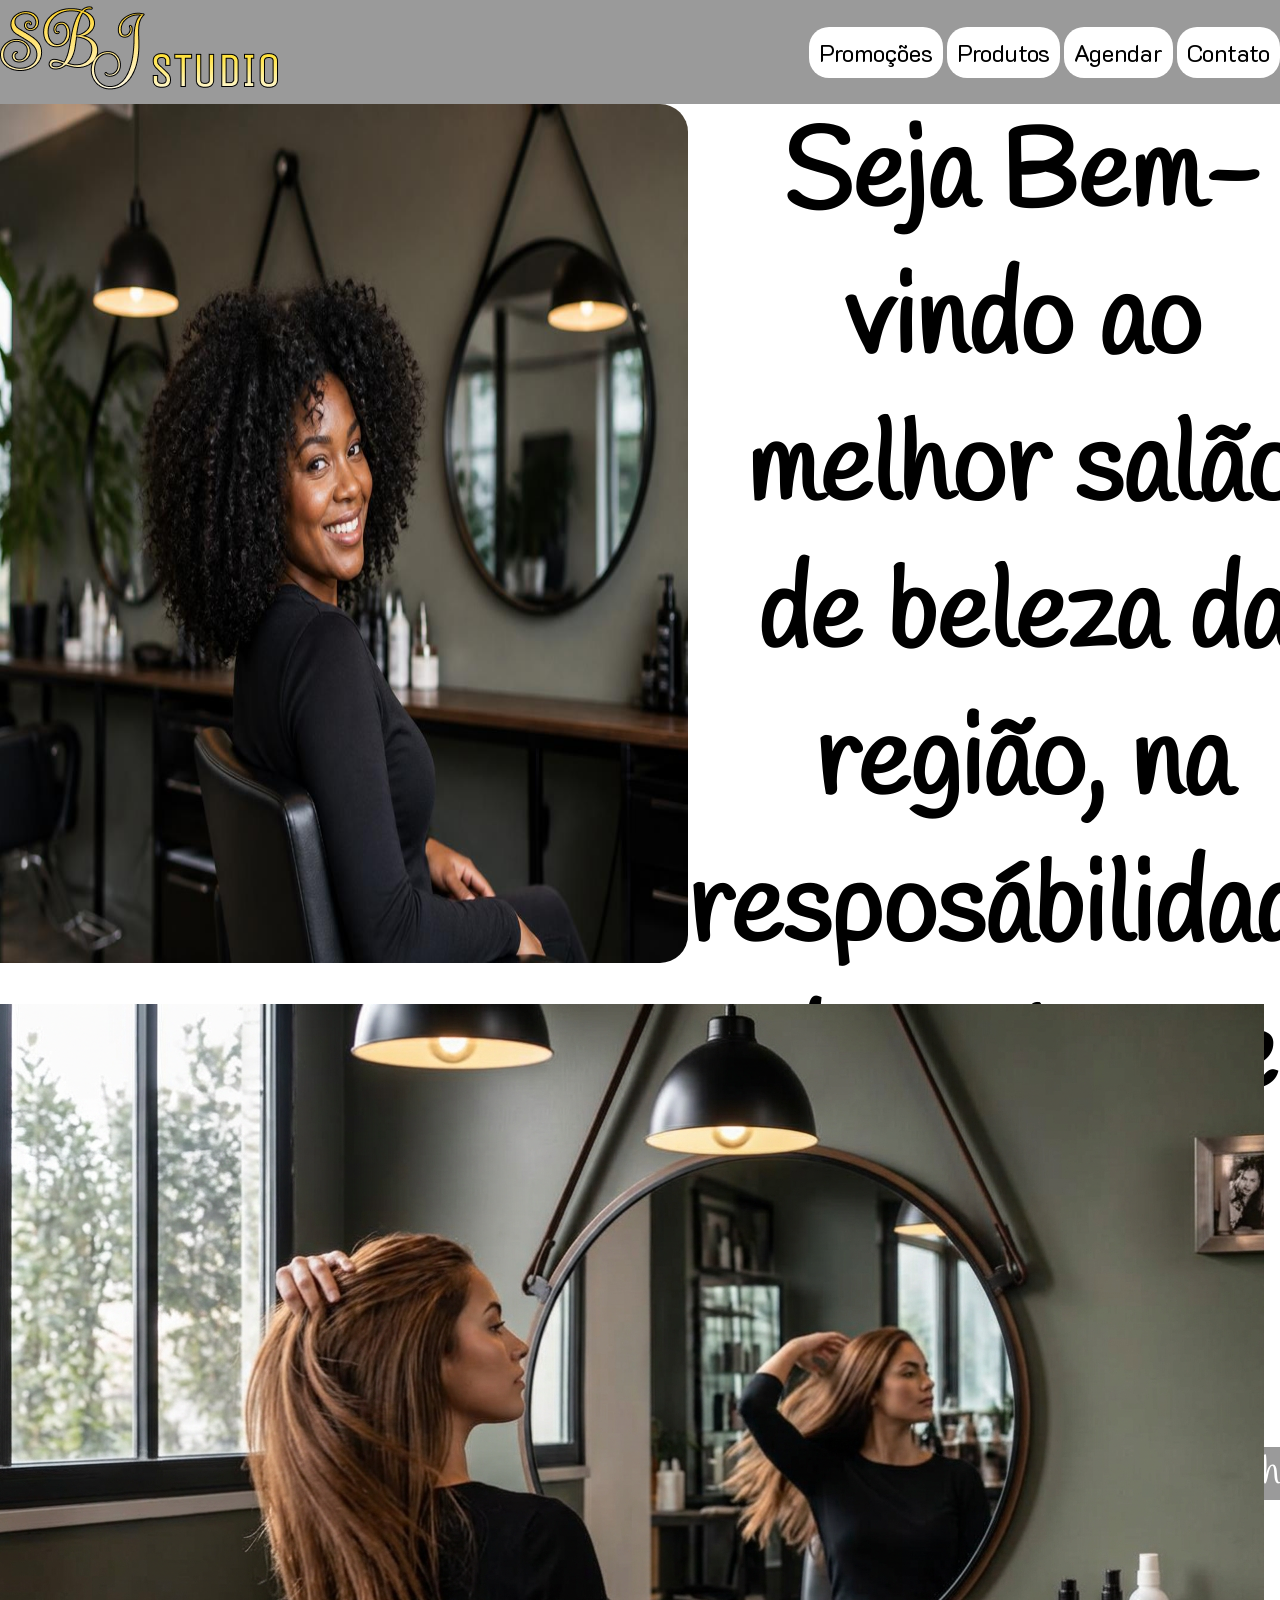
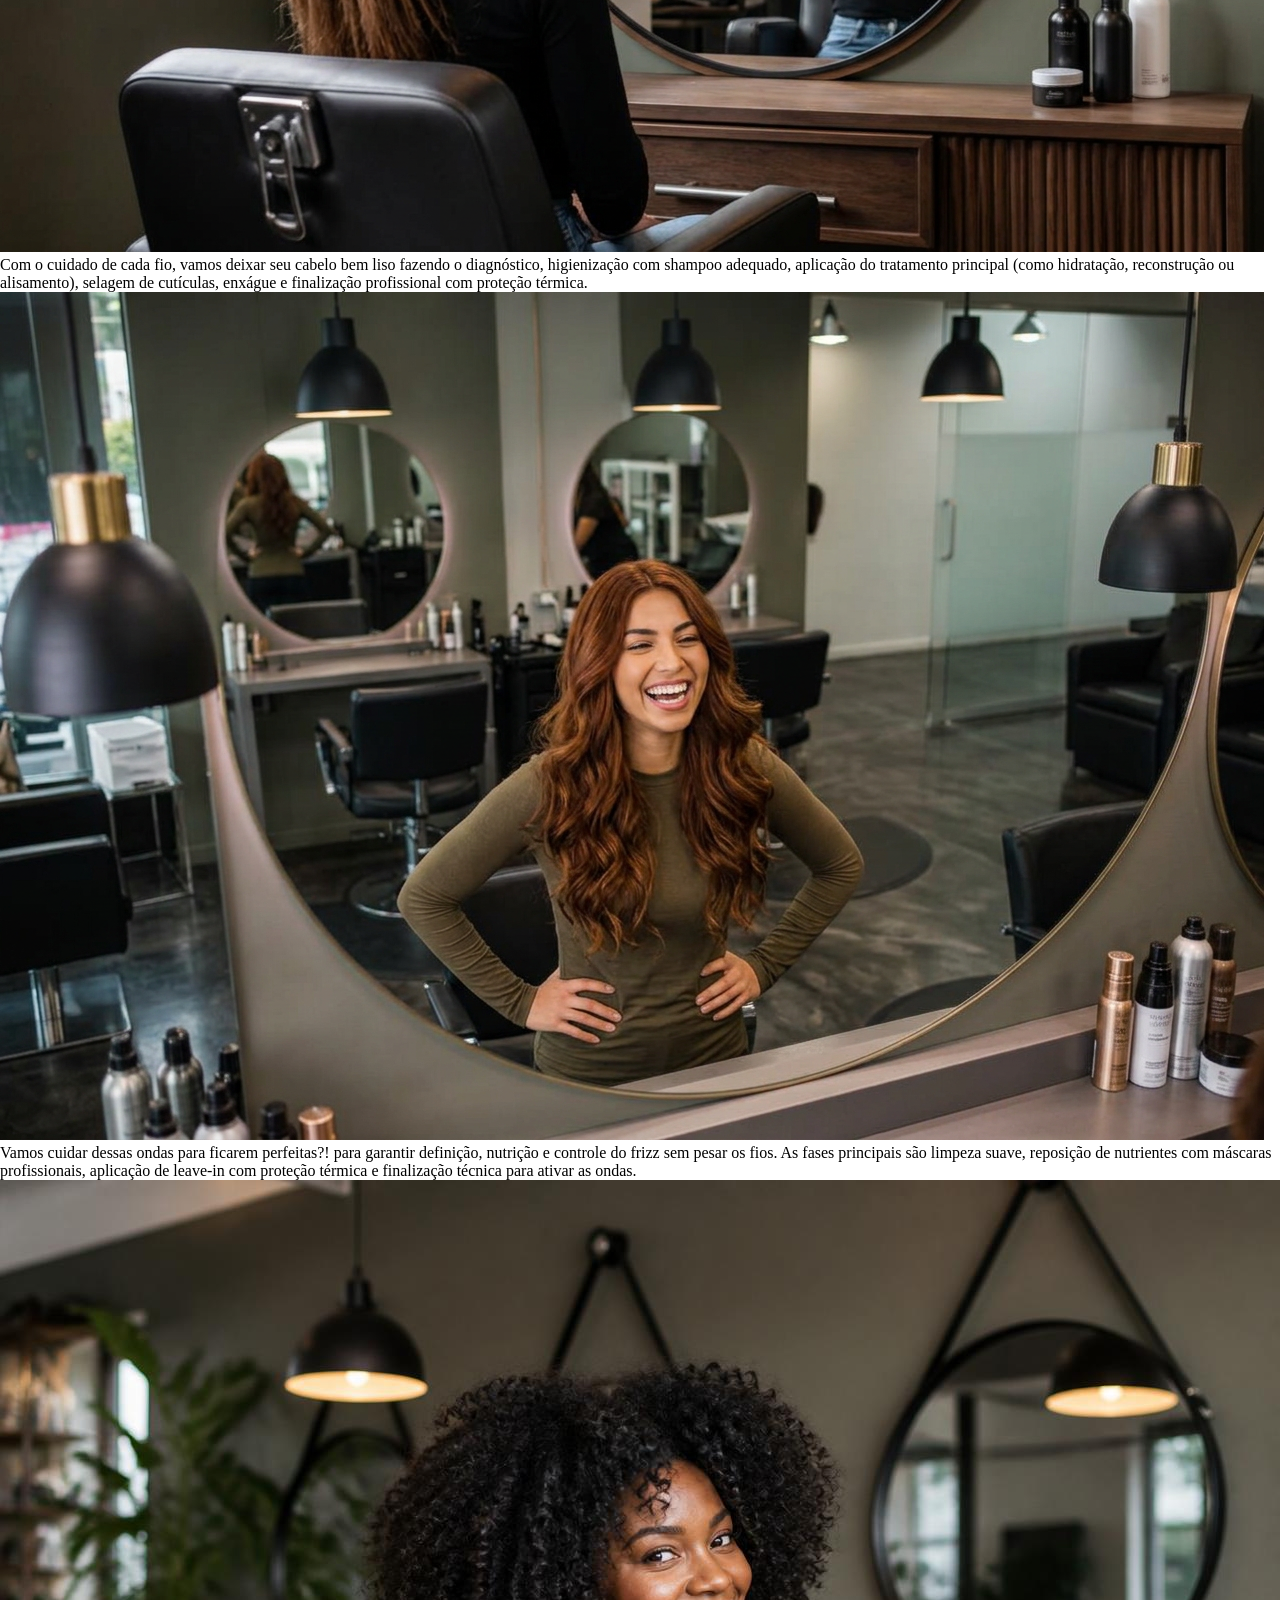
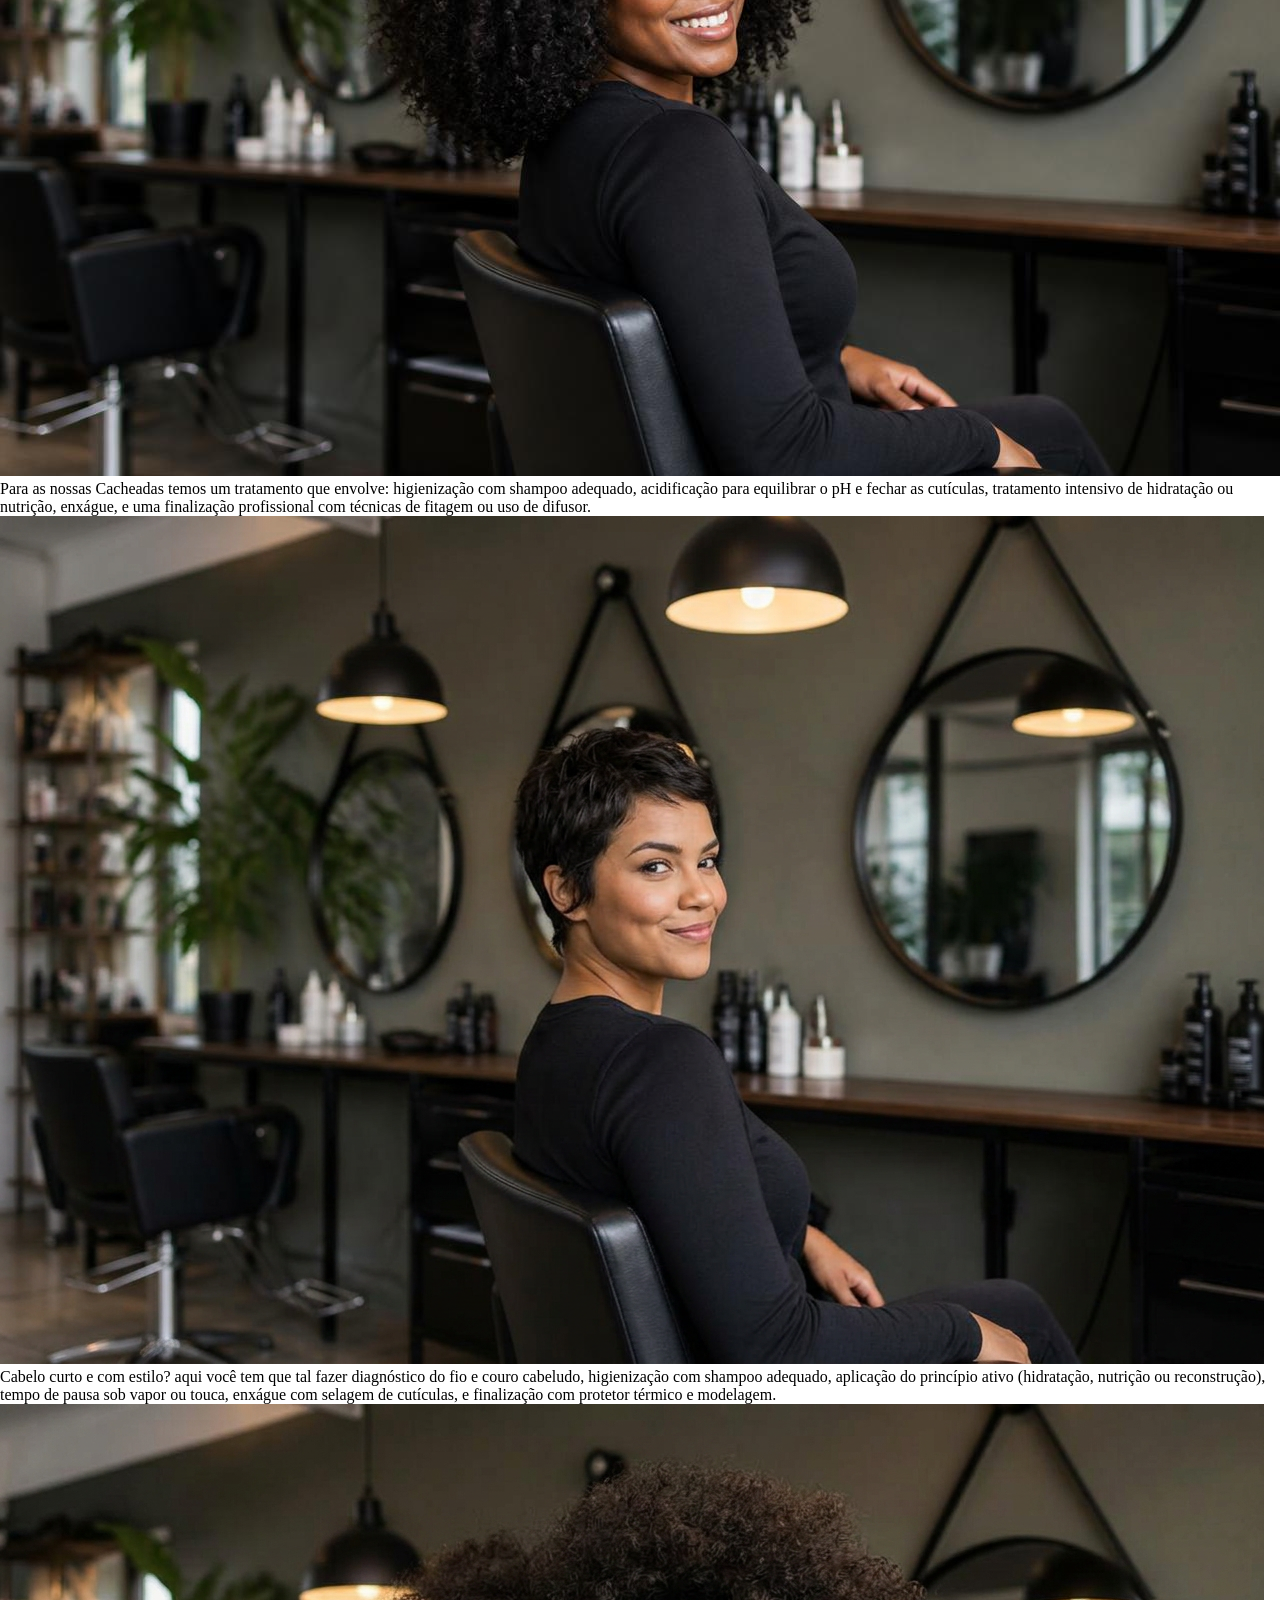
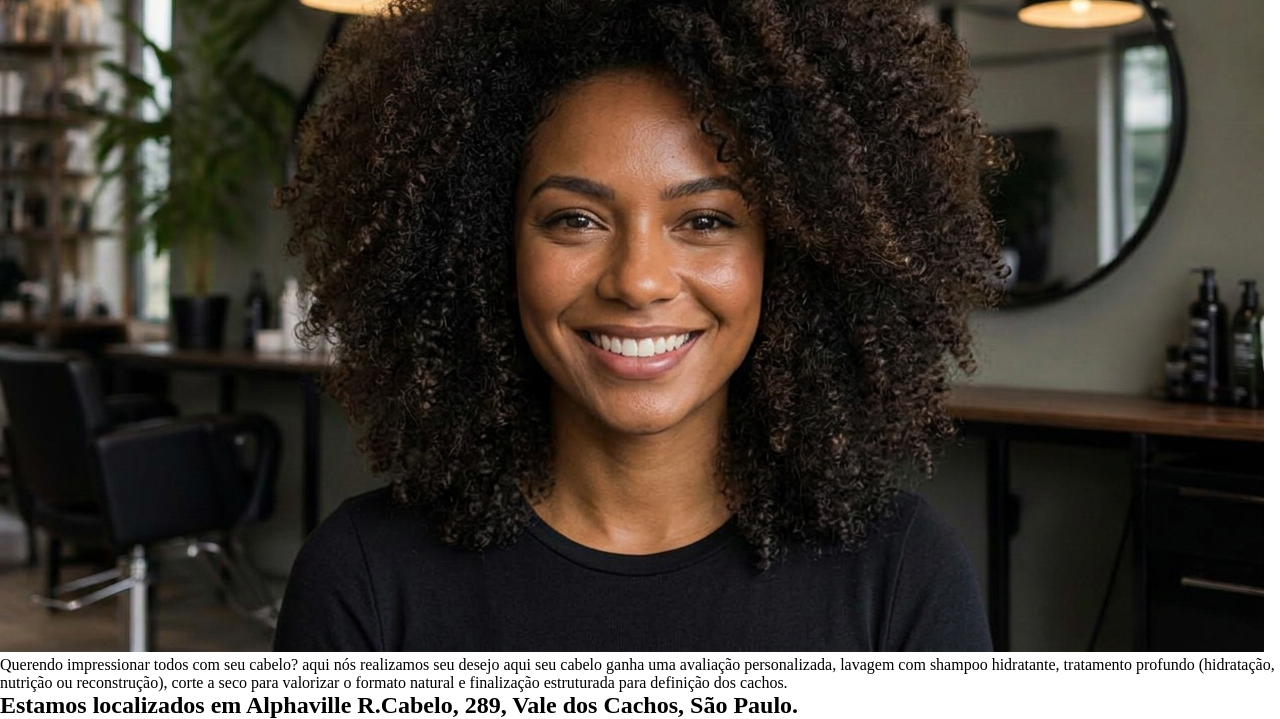
==== index.html @ 94ef7bad "carrossel no js feito" ====
<!doctype html>
<html lang="pt-br">
  <head>
    <meta charset="UTF-8" />
    <meta name="viewport" content="width=device-width, initial-scale=1.0" />
    <link rel="stylesheet" href="./style.css" />
    <script src="./script.js" defer></script>
    <title>Inicio</title>
  </head>
  <body>
    <header>
      <div class="logo">
        <img src="./Inicio Imgs/LOGO JANE.png" alt="" />
      </div>
      <div id="paginas">
        <a href="">Promoções</a>
        <a href="">Produtos</a>
        <a href="">Agendar</a>
        <a href="">Contato</a>
      </div>
    </header>
    <section>
      <div id="carrosselAP">
        <img src="./Inicio Imgs/salao-cacheada-1.jpg" alt="" />
      </div>
      <div class="apresentacao">
        <h1>
          Seja Bem-vindo ao melhor salão de beleza da região, na resposábilidade
          daquela que vos recebe Jane!
        </h1>
        <nav><p>Confira um pouco do nosso trabalho !</p></nav>
      </div>
    </section>
    <main>
      <div class="portifolio">
        <div class="liso">
          <img src="./Lisos/a2900f25-fee7-4b99-a6e7-e557c145a626.png" alt="" />
          <p>
            Com o cuidado de cada fio, vamos deixar seu cabelo bem liso fazendo
            o diagnóstico, higienização com shampoo adequado, aplicação do
            tratamento principal (como hidratação, reconstrução ou alisamento),
            selagem de cutículas, enxágue e finalização profissional com
            proteção térmica.
          </p>
        </div>
        <div class="ondulado">
          <img
            src="./Ondulados/17c4c9f4-82c1-41fa-bbf0-9646cb3b346a.png"
            alt=""
          />
          <p>
            Vamos cuidar dessas ondas para ficarem perfeitas?! para garantir
            definição, nutrição e controle do frizz sem pesar os fios. As fases
            principais são limpeza suave, reposição de nutrientes com máscaras
            profissionais, aplicação de leave-in com proteção térmica e
            finalização técnica para ativar as ondas.
          </p>
        </div>
        <div class="cacheados">
          <img src="./Cacheados/salao-cacheada-1.jpg" alt="" />
          <p>
            Para as nossas Cacheadas temos um tratamento que envolve:
            higienização com shampoo adequado, acidificação para equilibrar o pH
            e fechar as cutículas, tratamento intensivo de hidratação ou
            nutrição, enxágue, e uma finalização profissional com técnicas de
            fitagem ou uso de difusor.
          </p>
        </div>
        <div class="curtos">
          <img src="./Curtos/e0ac9d17-72b9-45f4-adf0-d392c93acea9.png" alt="" />
          <p>
            Cabelo curto e com estilo? aqui você tem que tal fazer diagnóstico
            do fio e couro cabeludo, higienização com shampoo adequado,
            aplicação do princípio ativo (hidratação, nutrição ou reconstrução),
            tempo de pausa sob vapor ou touca, enxágue com selagem de cutículas,
            e finalização com protetor térmico e modelagem.
          </p>
        </div>
        <div class="crespo">
          <img src="./Crespo/f1dbdfb2-1bba-49ca-9565-9a671b14e5a1.png" alt="" />
          <p>
            Querendo impressionar todos com seu cabelo? aqui nós realizamos seu
            desejo aqui seu cabelo ganha uma avaliação personalizada, lavagem
            com shampoo hidratante, tratamento profundo (hidratação, nutrição ou
            reconstrução), corte a seco para valorizar o formato natural e
            finalização estruturada para definição dos cachos.
          </p>
        </div>
      </div>
    </main>
    <footer>
      <h2>
        Estamos localizados em Alphaville R.Cabelo, 289, Vale dos Cachos, São
        Paulo.
      </h2>
    </footer>
  </body>
</html>

<style>
  @import url("https://fonts.googleapis.com/css2?family=K2D:ital,wght@0,100;0,200;0,300;0,400;0,500;0,600;0,700;0,800;1,100;1,200;1,300;1,400;1,500;1,600;1,700;1,800&family=Keania+One&family=Krona+One&display=swap");
</style>

<style>
  @import url("https://fonts.googleapis.com/css2?family=Handlee&family=K2D:ital,wght@0,100;0,200;0,300;0,400;0,500;0,600;0,700;0,800;1,100;1,200;1,300;1,400;1,500;1,600;1,700;1,800&family=Keania+One&family=Krona+One&display=swap");
</style>
---- style.css ----
* {
    box-sizing: border-box;
    padding: 0;
    margin: 0;
    text-decoration: none;
}

body {
    height: 100dvh;
    width: 100dvw;
}

header {
    display: flex;
    justify-content: space-between;
    align-items: center;
    background-color: rgba(0, 0, 0, 0.397);
}

#paginas>a {
    background-color: white;
    gap: 15px;
    font-family: K2D;
    color: black;
    font-size: x-large;
    padding: 10px;
    border-radius: 20px;
    justify-content: center;
    align-items: center;
    transition: 300ms;
}

#paginas>a:hover {
    background-color: #FFB22C;
    color: white;
}

section {
    display: flex;
    justify-content: center;
    align-items: stretch;
    height: 100%;
}

#carrosselAP>img {
    width: 765px;
    height: 859px;
    border-radius: 28px;
}

.apresentacao {
    display: flex;
    flex-direction: column;
    justify-content: space-between;
    height: 879px;
}

.apresentacao>h1 {
    flex: 1;
    display: flex;
    align-items: center;
    font-size: 110px;
    font-family: "Handlee", cursive;
    text-align: center;
}

nav {
    background-color: rgba(0, 0, 0, 0.397);
    display: flex;
    justify-content: center;
    align-items: center;
    border-radius: 20px;
    margin: 20px;
}

nav>p {
    color: white;
    font-family: Handlee;
    position: bottom;
    font-size: 40px;
    transition: 300ms;
}

nav>p:hover {
    color: #FFD900;
    font-size: 45px;
}
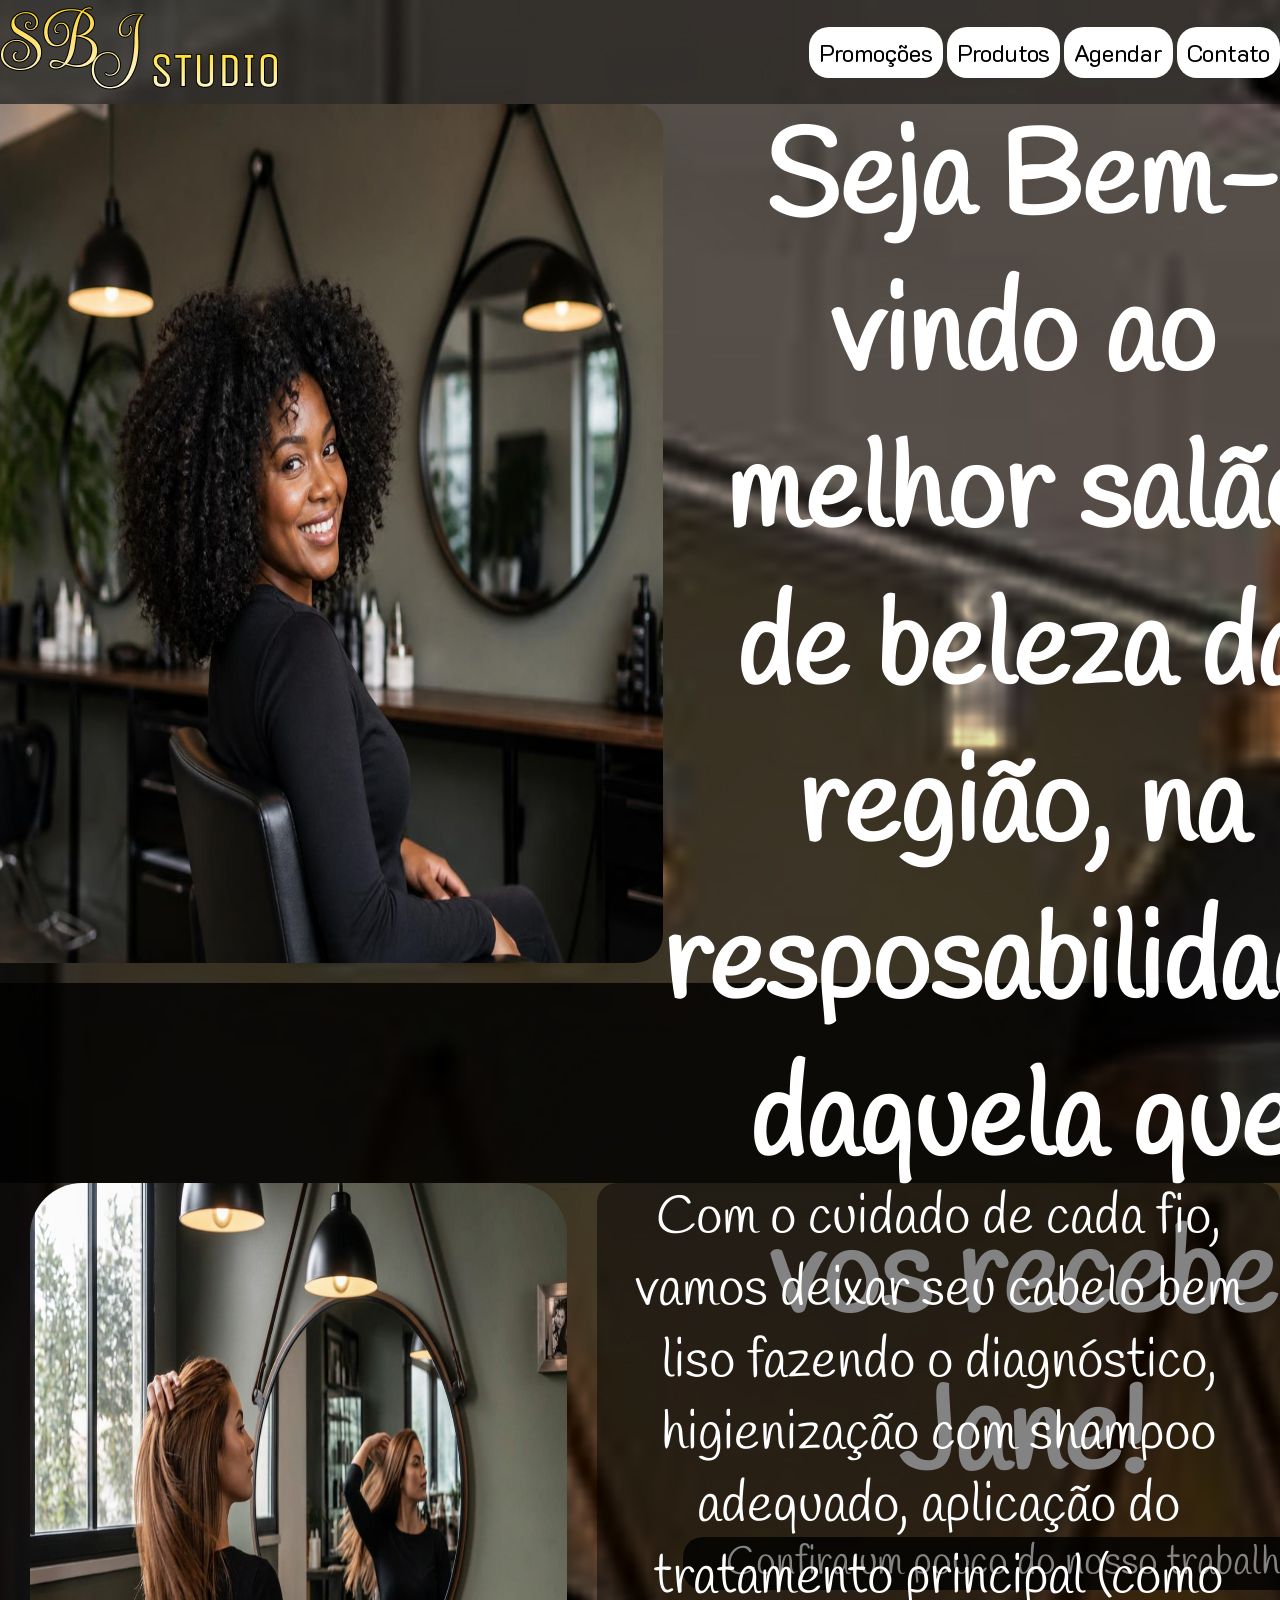
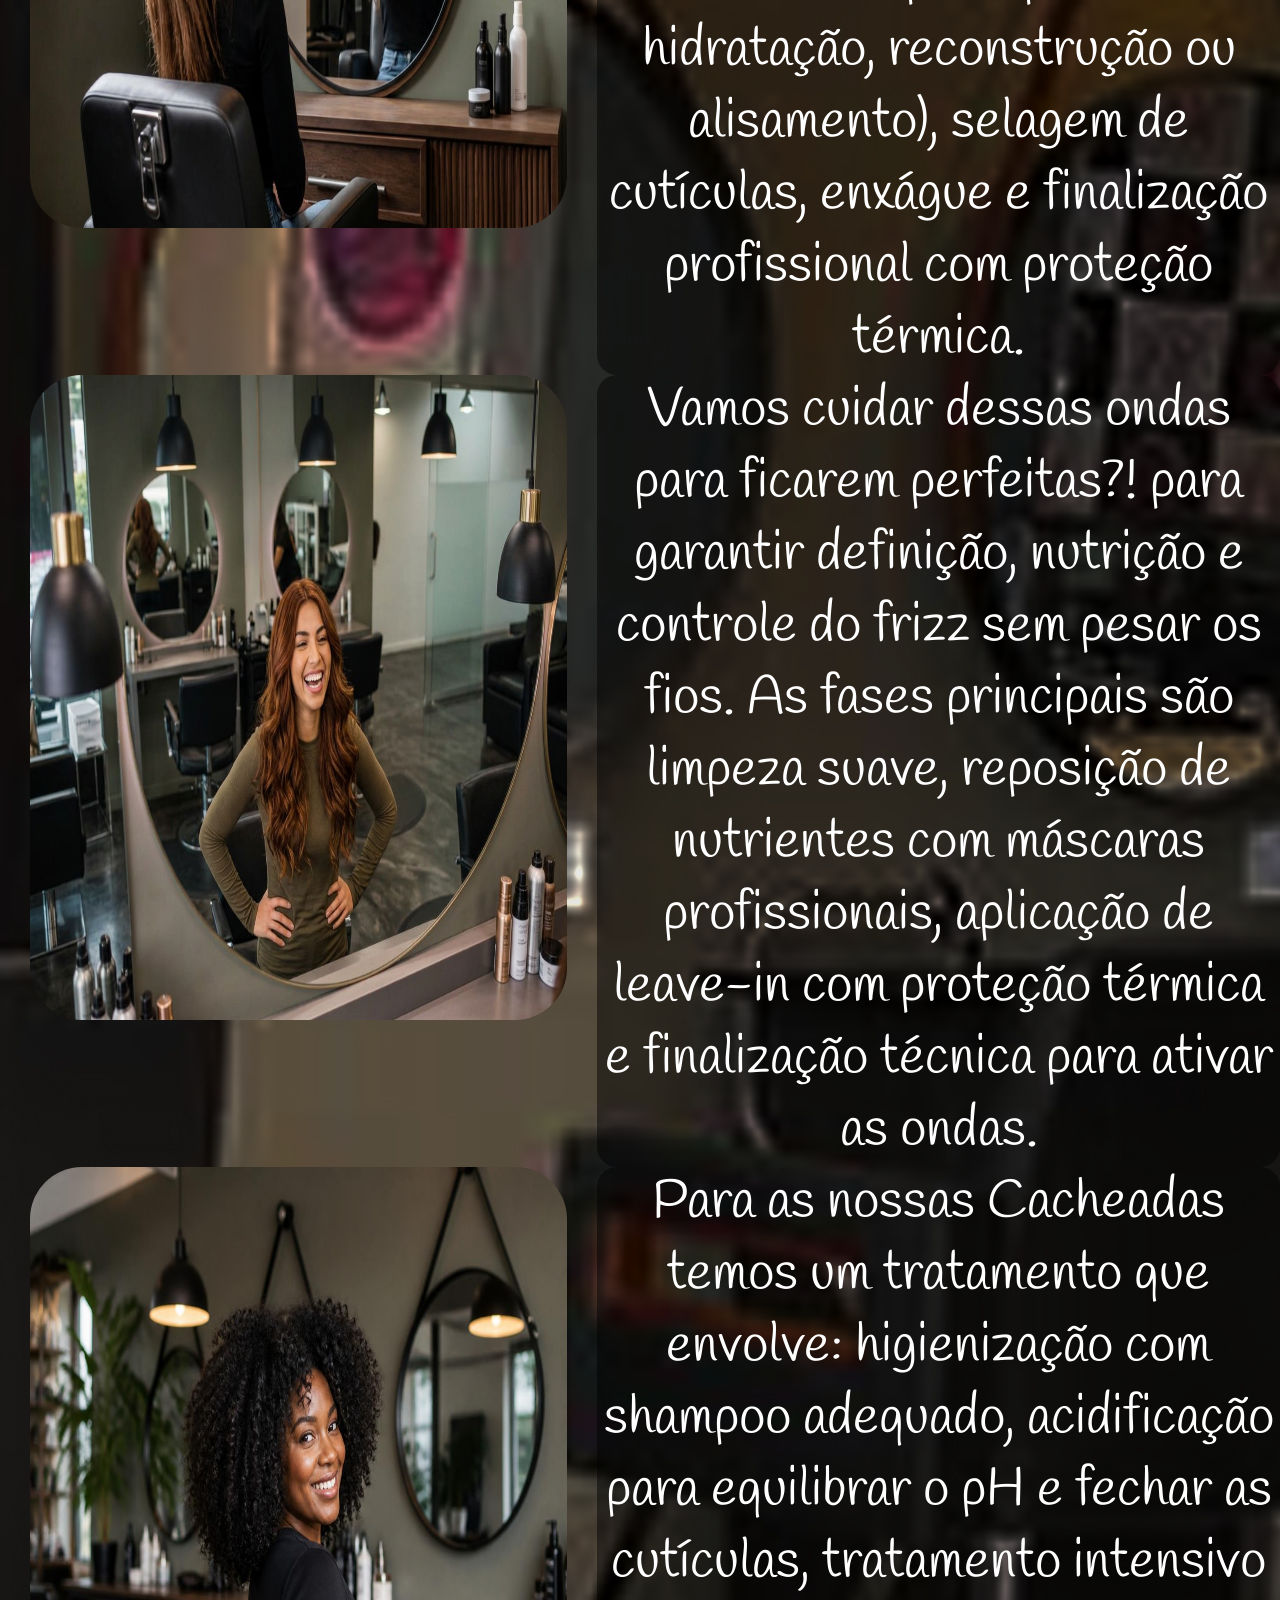
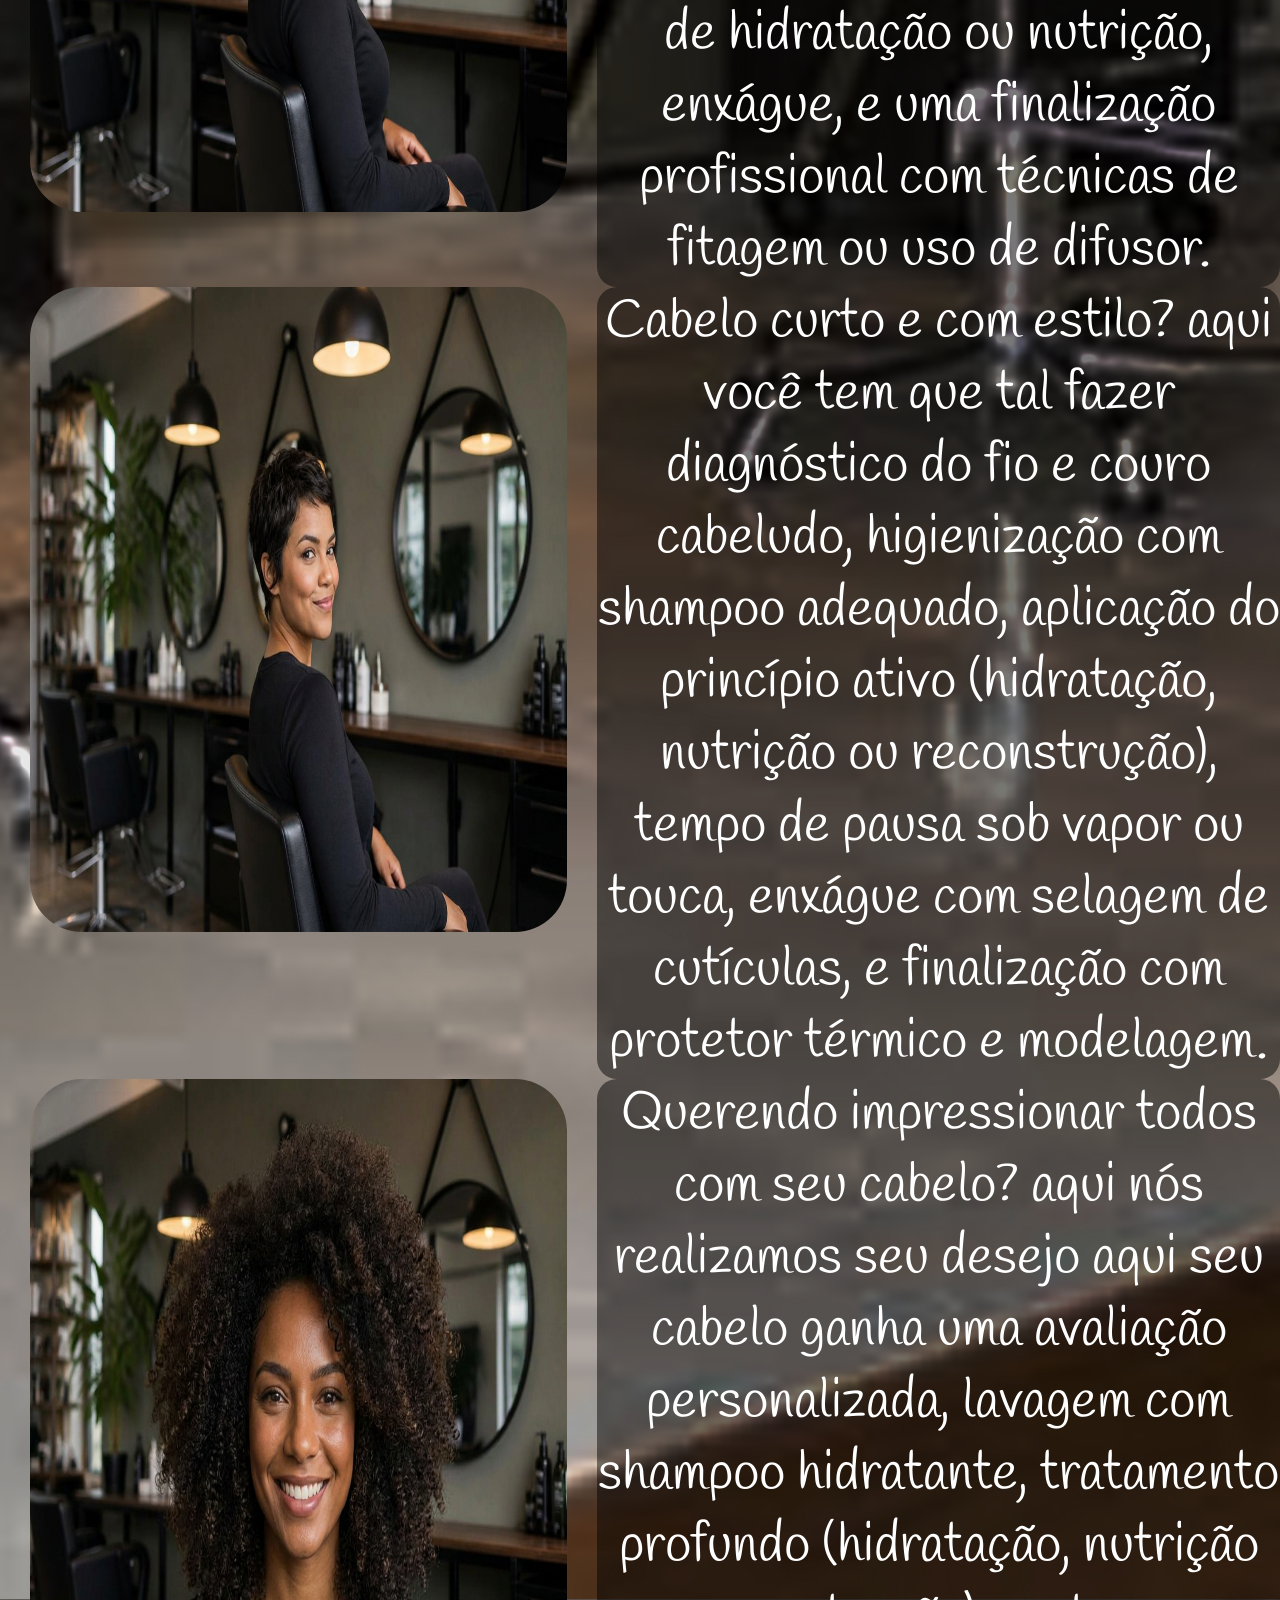
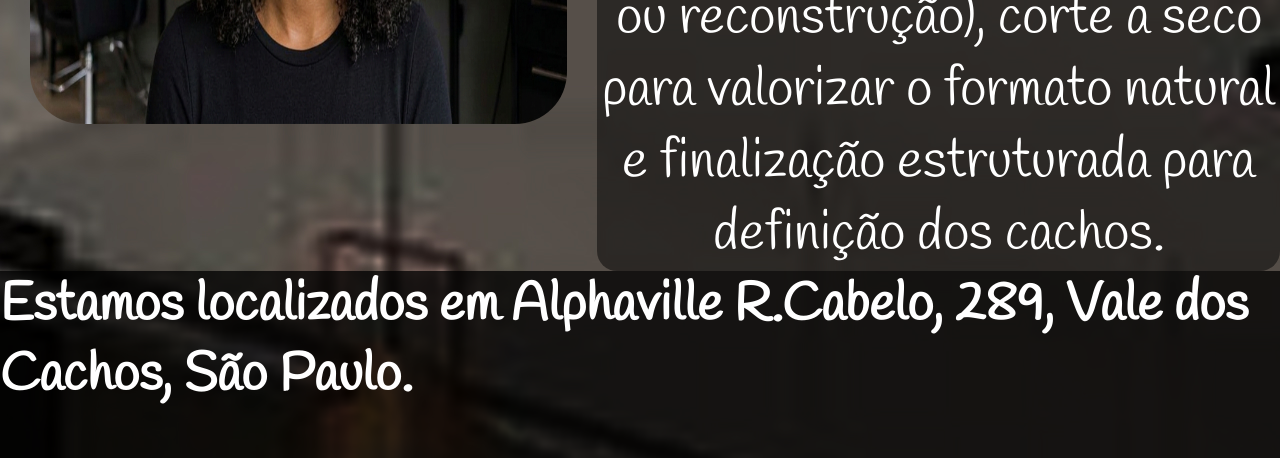
==== commit 07a767e4: "função carrossel aplicada sobre todas as imagens" ====
--- a/index.html
+++ b/index.html
@@ -10,7 +10,7 @@
   <body>
     <header>
       <div class="logo">
-        <img src="./Inicio Imgs/LOGO JANE.png" alt="" />
+        <img src="./InicioImgs/LOGO JANE.png" alt="" />
       </div>
       <div id="paginas">
         <a href="">Promoções</a>
@@ -21,16 +21,17 @@
     </header>
     <section>
       <div id="carrosselAP">
-        <img src="./Inicio Imgs/salao-cacheada-1.jpg" alt="" />
+        <img src="./InicioImgs/salao-cacheada-1.jpg" alt="" />
       </div>
       <div class="apresentacao">
         <h1>
-          Seja Bem-vindo ao melhor salão de beleza da região, na resposábilidade
+          Seja Bem-vindo ao melhor salão de beleza da região, na resposabilidade
           daquela que vos recebe Jane!
         </h1>
         <nav><p>Confira um pouco do nosso trabalho !</p></nav>
       </div>
     </section>
+    <div id="divisao"></div>
     <main>
       <div class="portifolio">
         <div class="liso">
--- a/style.css
+++ b/style.css
@@ -7,7 +7,7 @@
 
 body {
     height: 100dvh;
-    width: 100dvw;
+    background-image: url(./InicioImgs/FUndo1.jpg);
 }
 
 header {
@@ -39,7 +39,7 @@
     display: flex;
     justify-content: center;
     align-items: stretch;
-    height: 100%;
+    height: auto;
 }
 
 #carrosselAP>img {
@@ -56,16 +56,17 @@
 }
 
 .apresentacao>h1 {
-    flex: 1;
-    display: flex;
-    align-items: center;
-    font-size: 110px;
-    font-family: "Handlee", cursive;
-    text-align: center;
+    display: flex;
+    justify-content: center;
+    align-items: center;
+    font-size: 118px;
+    font-family: "Handlee", cursive;
+    text-align: center;
+    color: white;
 }
 
 nav {
-    background-color: rgba(0, 0, 0, 0.397);
+    background-color: rgba(0, 0, 0, 0.795);
     display: flex;
     justify-content: center;
     align-items: center;
@@ -79,9 +80,152 @@
     position: bottom;
     font-size: 40px;
     transition: 300ms;
+    cursor: pointer;
 }
 
 nav>p:hover {
     color: #FFD900;
     font-size: 45px;
+}
+
+#divisao {
+    background-color: rgba(0, 0, 0, 0.815);
+    height: 200px;
+}
+
+/* //Parte Superior OK!// */
+
+
+main {
+    display: flex;
+}
+
+.portifolio {
+    display: flex;
+    flex-direction: column;
+}
+
+.liso {
+    display: flex;
+}
+
+.liso>img {
+    height: 645px;
+    width: 537px;
+    border-radius: 52px;
+    margin: 0px 30px;
+}
+
+.liso>p {
+    flex: 1;
+    display: flex;
+    align-items: center;
+    font-size: 54px;
+    font-family: "Handlee", cursive;
+    text-align: center;
+    background-color: rgba(0, 0, 0, 0.486);
+    color: white;
+    border-radius: 20px;
+}
+
+.ondulado {
+    display: flex;
+}
+
+.ondulado>img {
+    height: 645px;
+    width: 537px;
+    border-radius: 52px;
+    margin: 0px 30px;
+    position: relative;
+}
+
+.ondulado>p {
+    flex: 1;
+    display: flex;
+    align-items: center;
+    font-size: 54px;
+    font-family: "Handlee", cursive;
+    text-align: center;
+    background-color: rgba(0, 0, 0, 0.486);
+    color: white;
+    border-radius: 20px;
+}
+
+.cacheados {
+    display: flex;
+}
+
+.cacheados>img {
+    height: 645px;
+    width: 537px;
+    border-radius: 52px;
+    margin: 0px 30px;
+}
+
+.cacheados>p {
+    flex: 1;
+    display: flex;
+    align-items: center;
+    font-size: 54px;
+    font-family: "Handlee", cursive;
+    text-align: center;
+    background-color: rgba(0, 0, 0, 0.486);
+    color: white;
+    border-radius: 20px;
+}
+
+.curtos {
+    display: flex;
+}
+
+.curtos>img {
+    height: 645px;
+    width: 537px;
+    border-radius: 52px;
+    margin: 0px 30px;
+}
+
+.curtos>p {
+    flex: 1;
+    display: flex;
+    align-items: center;
+    font-size: 54px;
+    font-family: "Handlee", cursive;
+    text-align: center;
+    background-color: rgba(0, 0, 0, 0.486);
+    color: white;
+    border-radius: 20px;
+}
+
+.crespo {
+    display: flex;
+}
+
+.crespo>img {
+    height: 645px;
+    width: 537px;
+    border-radius: 52px;
+    margin: 0px 30px;
+}
+
+.crespo>p {
+    flex: 1;
+    display: flex;
+    align-items: center;
+    font-size: 54px;
+    font-family: "Handlee", cursive;
+    text-align: center;
+    background-color: rgba(0, 0, 0, 0.486);
+    color: white;
+    border-radius: 20px;
+}
+
+footer {
+    height: 187px;
+    width: 100%;
+    font-family: Handlee;
+    font-size: 35px;
+    background-color: rgba(0, 0, 0, 0.753);
+    color: white;
 }
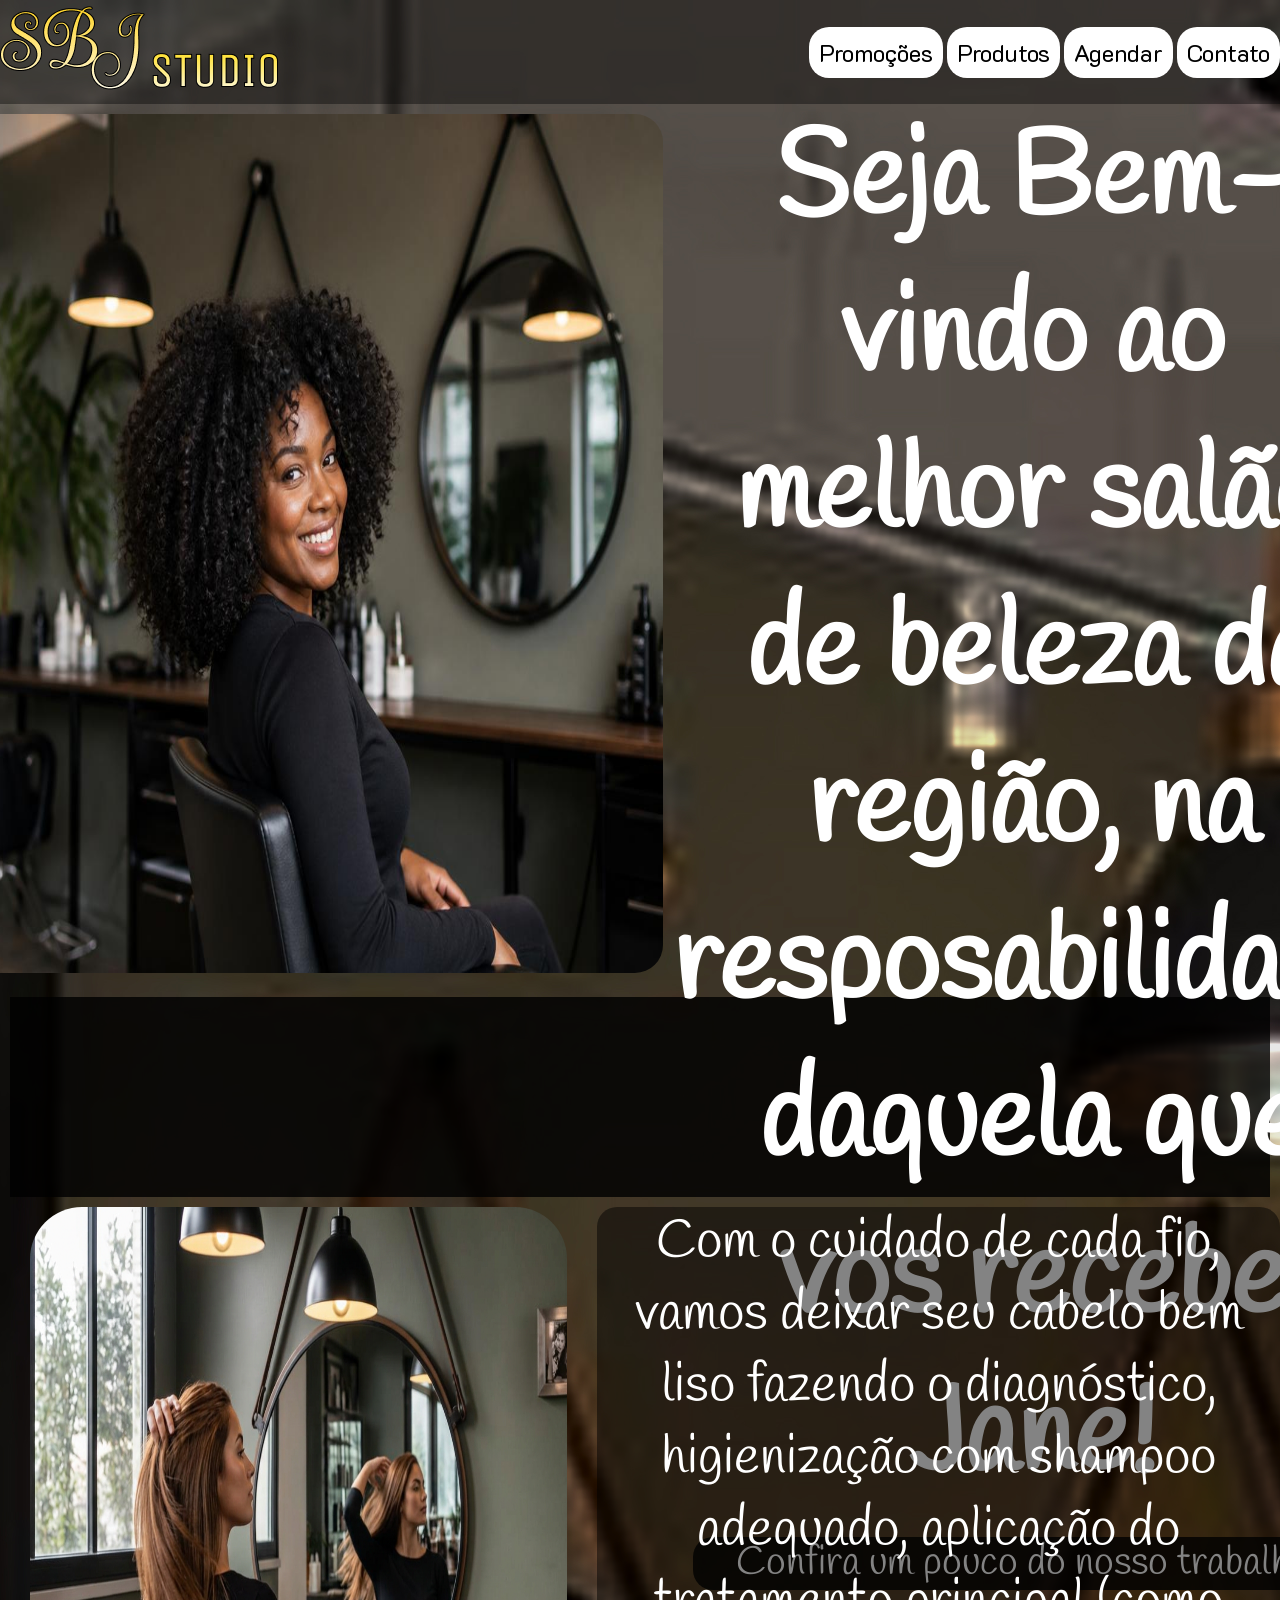
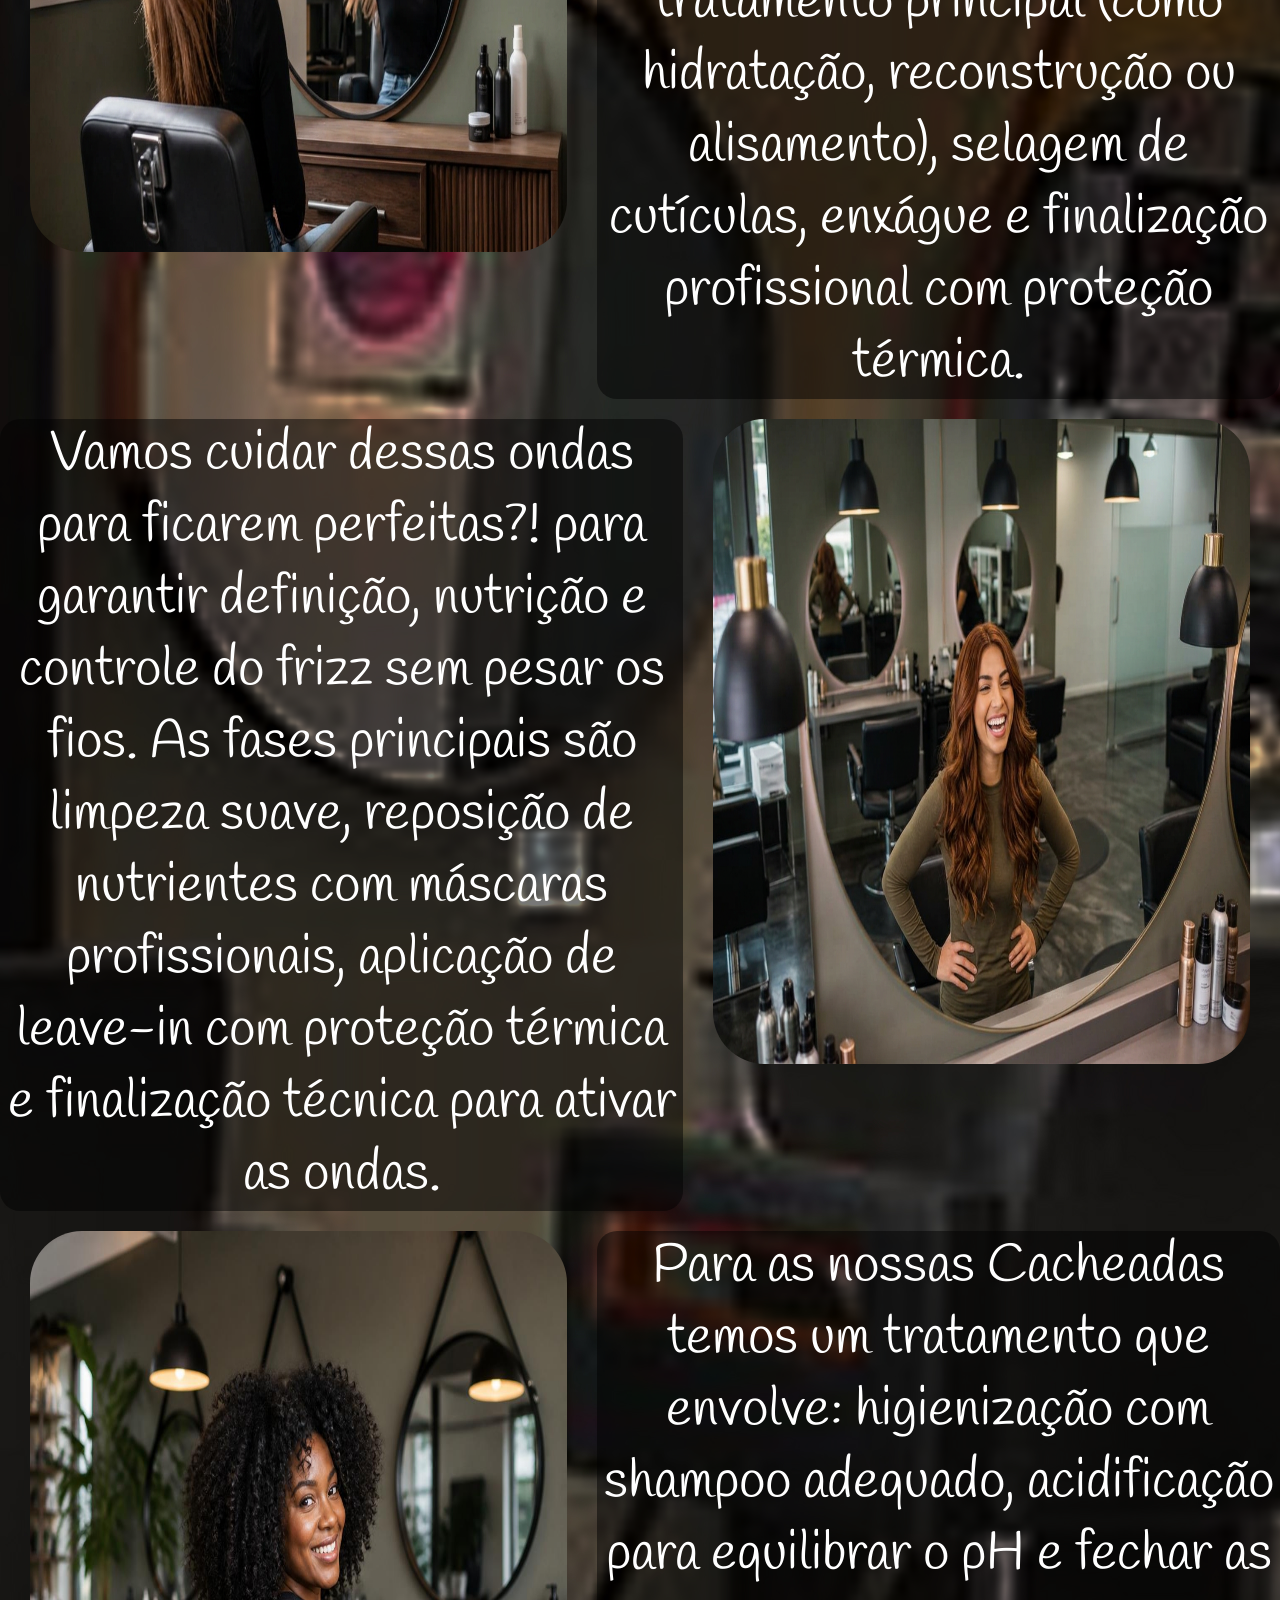
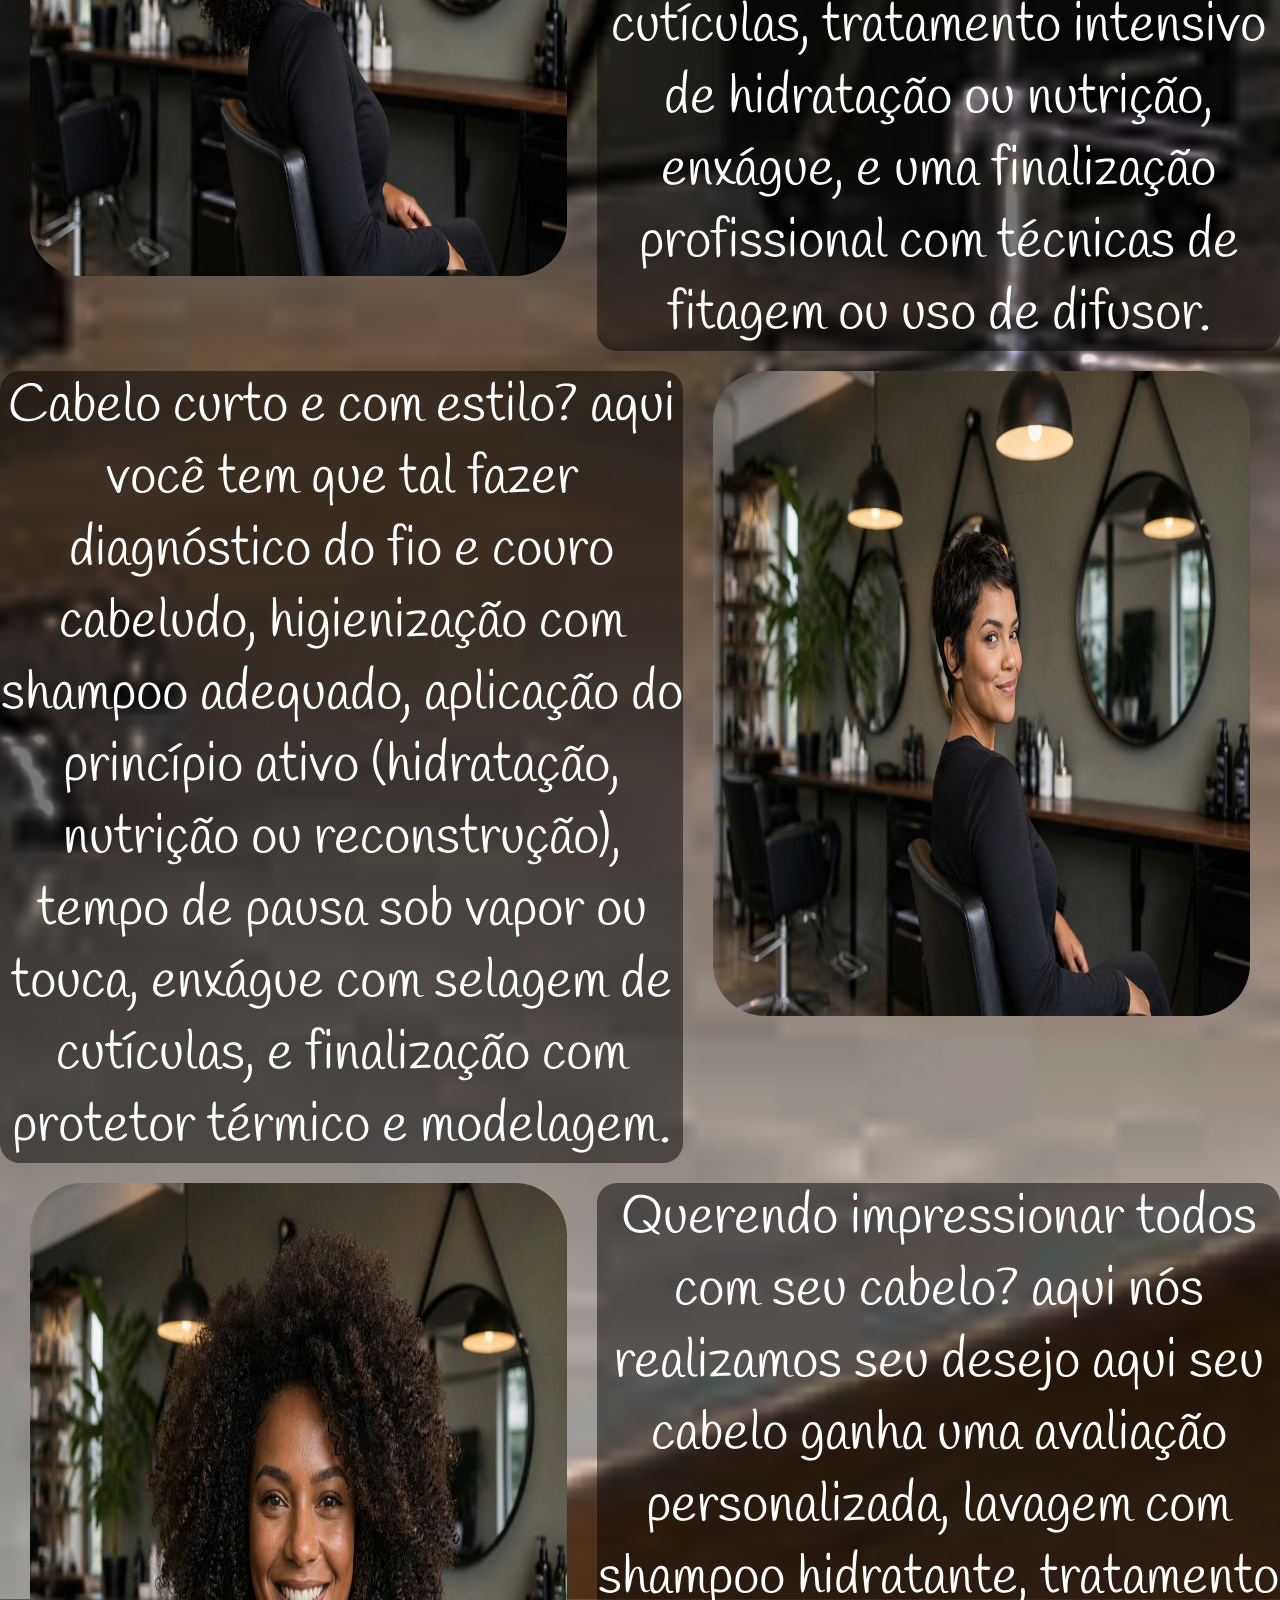
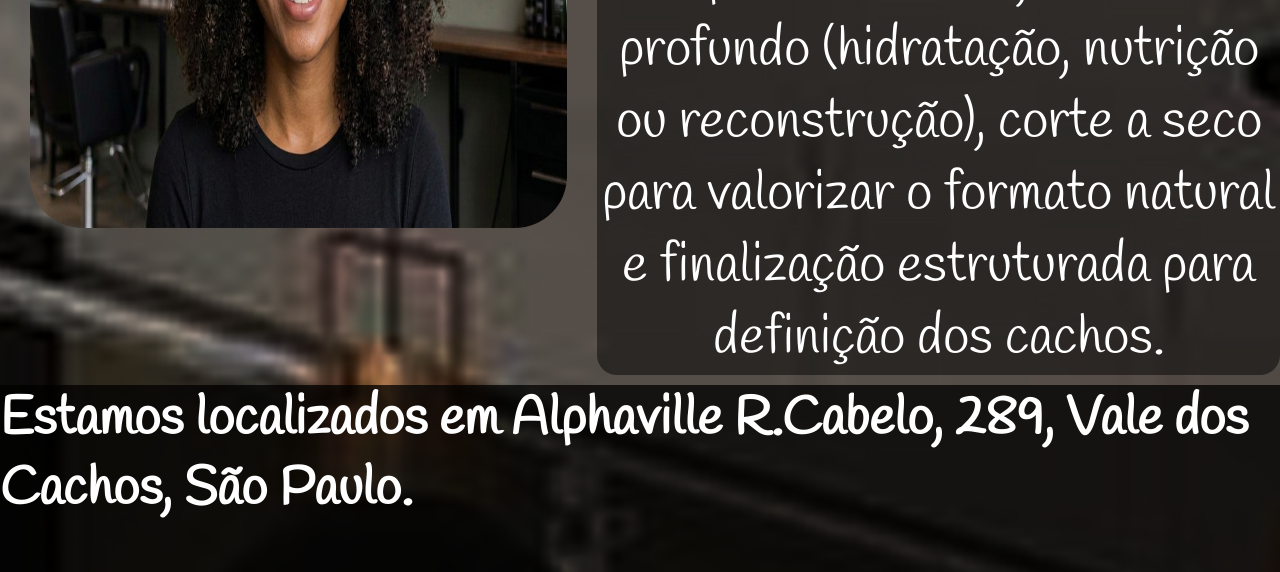
==== commit c95de8d2: "correçaõ do index, e mudança de tamanho dos botões voltar" ====
--- a/index.html
+++ b/index.html
@@ -13,10 +13,10 @@
         <img src="./InicioImgs/LOGO JANE.png" alt="" />
       </div>
       <div id="paginas">
-        <a href="">Promoções</a>
-        <a href="">Produtos</a>
-        <a href="">Agendar</a>
-        <a href="">Contato</a>
+        <a href="./html/promo.html">Promoções</a>
+        <a href="./html/produtos.html">Produtos</a>
+        <a href="./html/Agendamento.html">Agendar</a>
+        <a href="./html/Contato.html">Contato</a>
       </div>
     </header>
     <section>
--- a/style.css
+++ b/style.css
@@ -46,6 +46,7 @@
     width: 765px;
     height: 859px;
     border-radius: 28px;
+    margin: 10px;
 }
 
 .apresentacao {
@@ -91,6 +92,7 @@
 #divisao {
     background-color: rgba(0, 0, 0, 0.815);
     height: 200px;
+    margin: 10px;
 }
 
 /* //Parte Superior OK!// */
@@ -103,6 +105,11 @@
 .portifolio {
     display: flex;
     flex-direction: column;
+    gap: 20px;
+}
+
+.portifolio>div:nth-child(even) {
+    flex-direction: row-reverse;
 }
 
 .liso {
@@ -222,6 +229,7 @@
 }
 
 footer {
+    margin: 10px 0px 0px 0px;
     height: 187px;
     width: 100%;
     font-family: Handlee;
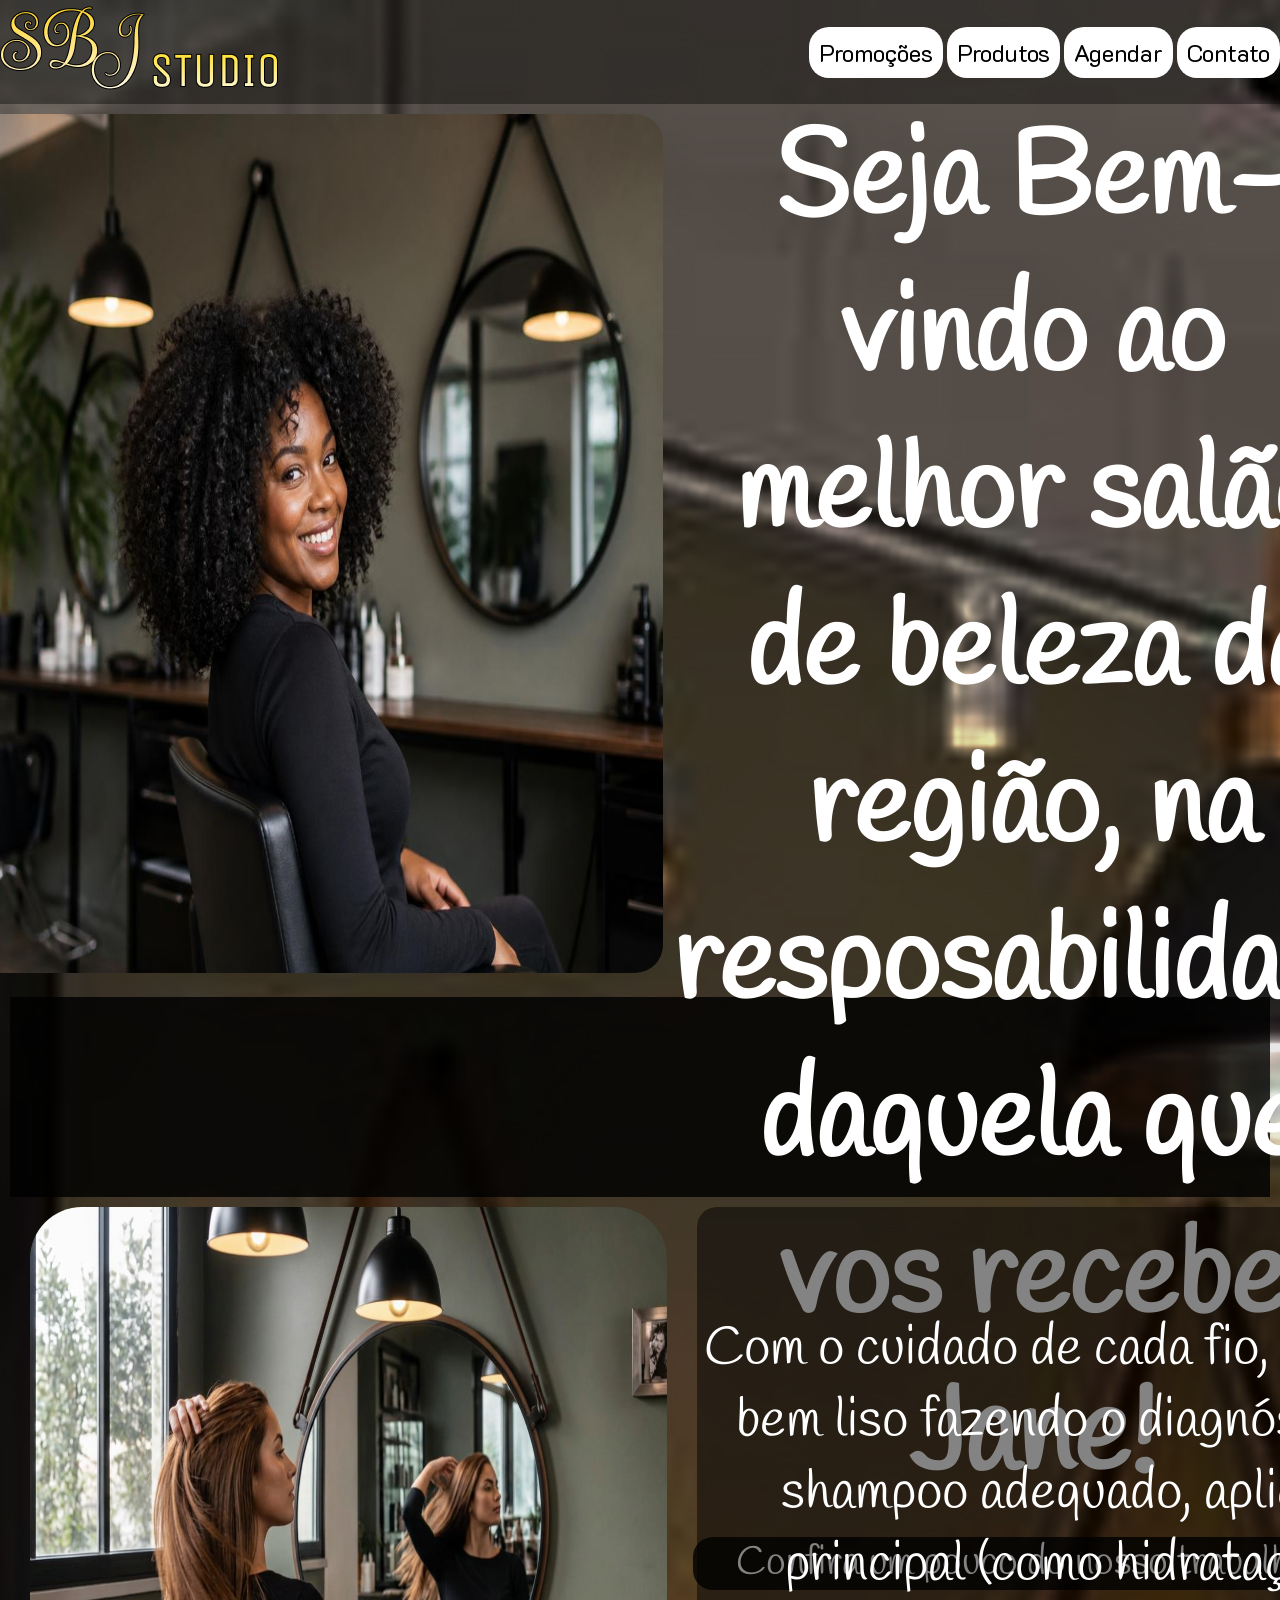
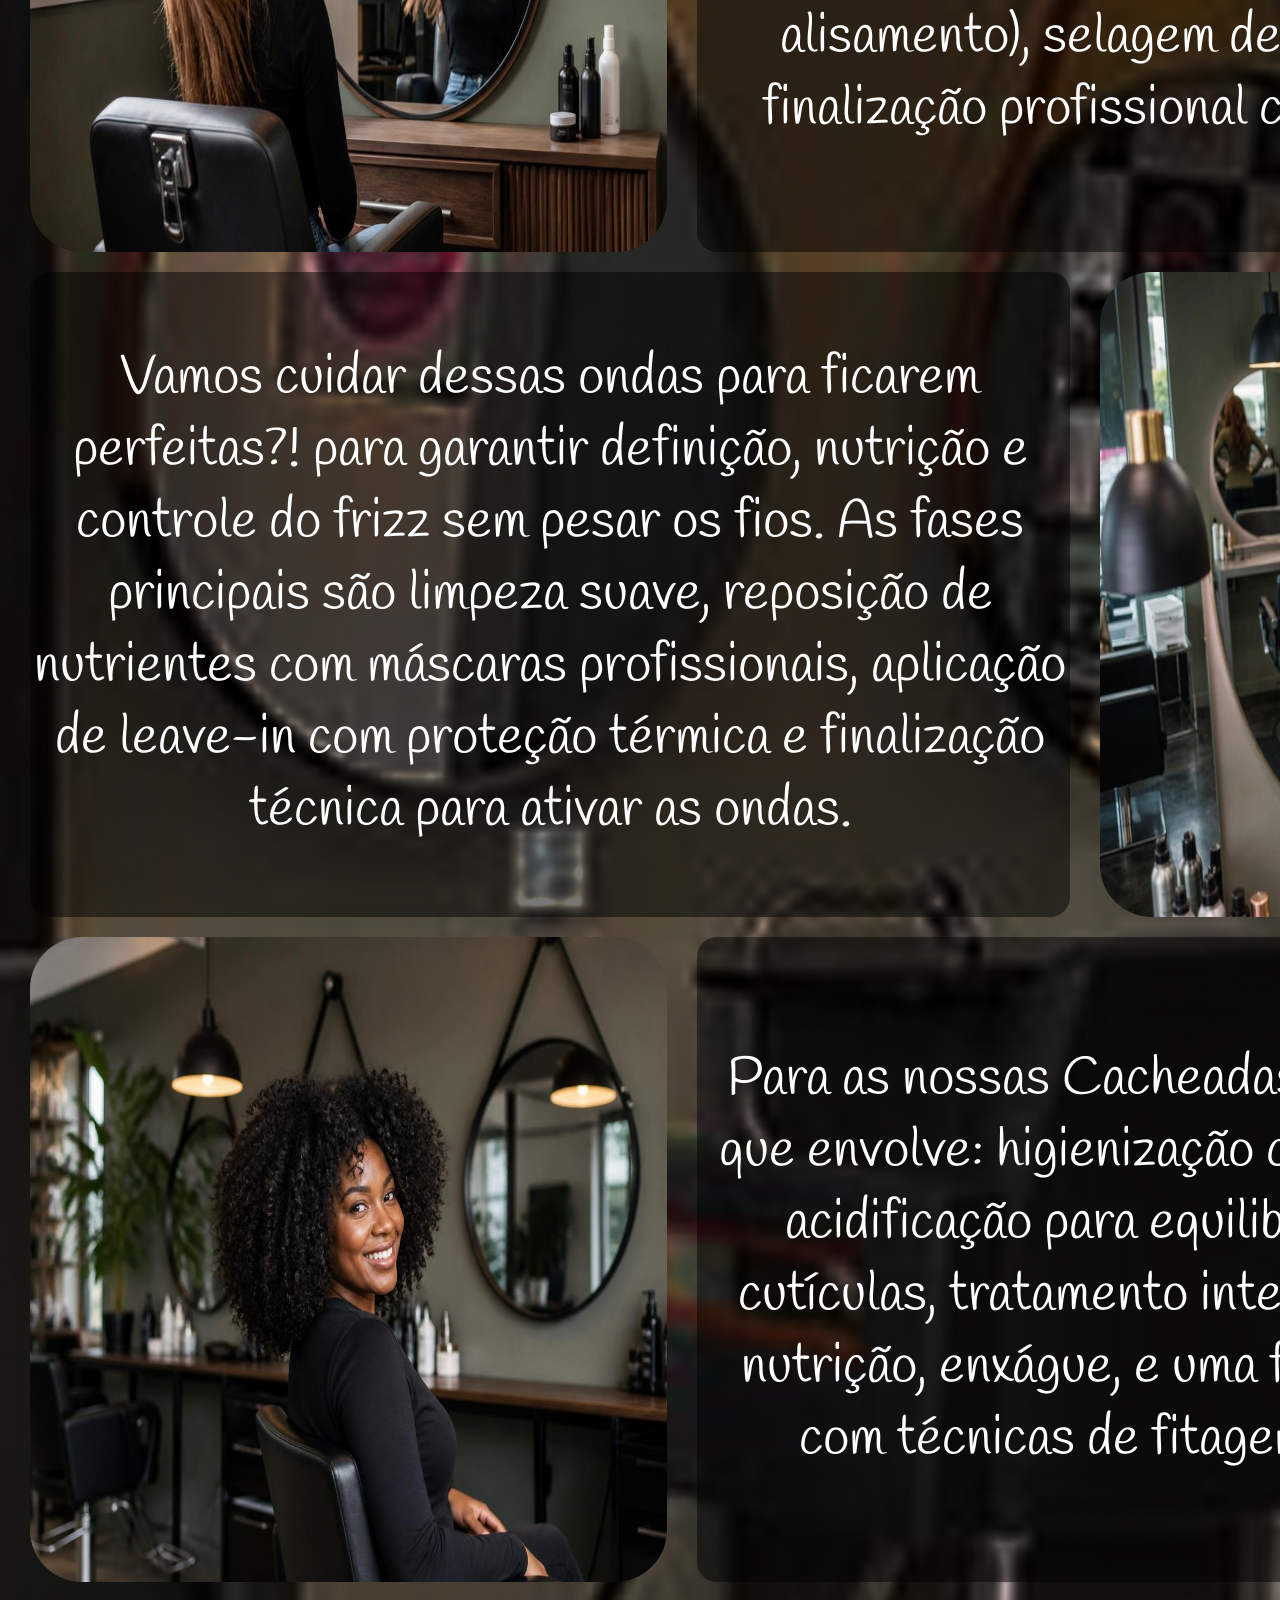
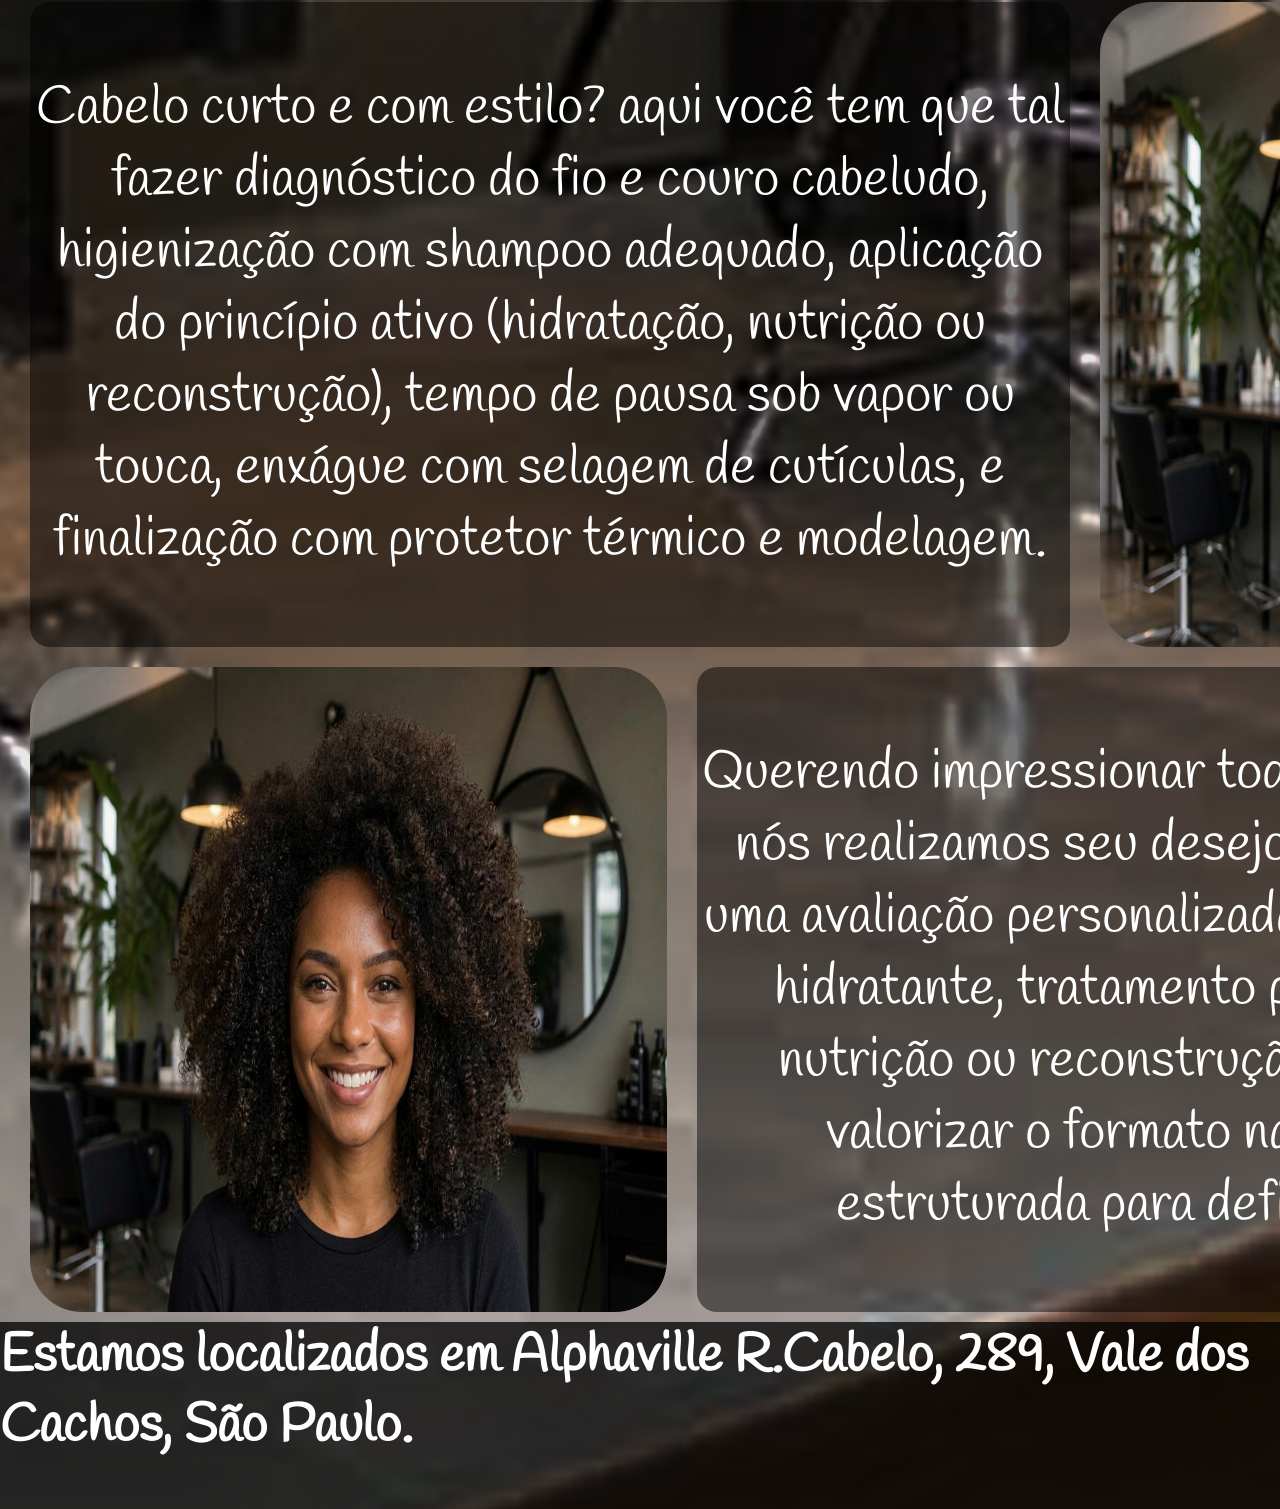
==== commit 6948b2c0: "alteração de arquivos" ====
--- a/index.html
+++ b/index.html
@@ -13,10 +13,10 @@
         <img src="./InicioImgs/LOGO JANE.png" alt="" />
       </div>
       <div id="paginas">
-        <a href="./html/promo.html">Promoções</a>
-        <a href="./html/produtos.html">Produtos</a>
-        <a href="./html/Agendamento.html">Agendar</a>
-        <a href="./html/Contato.html">Contato</a>
+        <a href="./css e html/promo.html">Promoções</a>
+        <a href="./css e html/produtos.html">Produtos</a>
+        <a href="./css e html/Agendamento.html">Agendar</a>
+        <a href="./css e html/Contato.html">Contato</a>
       </div>
     </header>
     <section>
--- a/style.css
+++ b/style.css
@@ -105,6 +105,8 @@
 .portifolio {
     display: flex;
     flex-direction: column;
+    justify-content: center;
+    align-items: center;
     gap: 20px;
 }
 
@@ -118,21 +120,21 @@
 
 .liso>img {
     height: 645px;
-    width: 537px;
+    width: 637px;
     border-radius: 52px;
     margin: 0px 30px;
 }
 
 .liso>p {
-    flex: 1;
-    display: flex;
-    align-items: center;
-    font-size: 54px;
-    font-family: "Handlee", cursive;
-    text-align: center;
-    background-color: rgba(0, 0, 0, 0.486);
-    color: white;
-    border-radius: 20px;
+    display: flex;
+    align-items: center;
+    font-size: 54px;
+    font-family: "Handlee", cursive;
+    text-align: center;
+    background-color: rgba(0, 0, 0, 0.486);
+    color: white;
+    border-radius: 20px;
+    width: 1100px;
 }
 
 .ondulado {
@@ -141,22 +143,21 @@
 
 .ondulado>img {
     height: 645px;
-    width: 537px;
-    border-radius: 52px;
-    margin: 0px 30px;
-    position: relative;
+    width: 637px;
+    border-radius: 52px;
+    margin: 0px 30px;
 }
 
 .ondulado>p {
-    flex: 1;
-    display: flex;
-    align-items: center;
-    font-size: 54px;
-    font-family: "Handlee", cursive;
-    text-align: center;
-    background-color: rgba(0, 0, 0, 0.486);
-    color: white;
-    border-radius: 20px;
+    display: flex;
+    align-items: center;
+    font-size: 54px;
+    font-family: "Handlee", cursive;
+    text-align: center;
+    background-color: rgba(0, 0, 0, 0.486);
+    color: white;
+    border-radius: 20px;
+    width: 1040px;
 }
 
 .cacheados {
@@ -165,21 +166,21 @@
 
 .cacheados>img {
     height: 645px;
-    width: 537px;
+    width: 637px;
     border-radius: 52px;
     margin: 0px 30px;
 }
 
 .cacheados>p {
-    flex: 1;
-    display: flex;
-    align-items: center;
-    font-size: 54px;
-    font-family: "Handlee", cursive;
-    text-align: center;
-    background-color: rgba(0, 0, 0, 0.486);
-    color: white;
-    border-radius: 20px;
+    display: flex;
+    align-items: center;
+    font-size: 54px;
+    font-family: "Handlee", cursive;
+    text-align: center;
+    background-color: rgba(0, 0, 0, 0.486);
+    color: white;
+    border-radius: 20px;
+    width: 1100px;
 }
 
 .curtos {
@@ -188,21 +189,21 @@
 
 .curtos>img {
     height: 645px;
-    width: 537px;
+    width: 637px;
     border-radius: 52px;
     margin: 0px 30px;
 }
 
 .curtos>p {
-    flex: 1;
-    display: flex;
-    align-items: center;
-    font-size: 54px;
-    font-family: "Handlee", cursive;
-    text-align: center;
-    background-color: rgba(0, 0, 0, 0.486);
-    color: white;
-    border-radius: 20px;
+    display: flex;
+    align-items: center;
+    font-size: 54px;
+    font-family: "Handlee", cursive;
+    text-align: center;
+    background-color: rgba(0, 0, 0, 0.486);
+    color: white;
+    border-radius: 20px;
+    width: 1040px;
 }
 
 .crespo {
@@ -211,21 +212,21 @@
 
 .crespo>img {
     height: 645px;
-    width: 537px;
+    width: 637px;
     border-radius: 52px;
     margin: 0px 30px;
 }
 
 .crespo>p {
-    flex: 1;
-    display: flex;
-    align-items: center;
-    font-size: 54px;
-    font-family: "Handlee", cursive;
-    text-align: center;
-    background-color: rgba(0, 0, 0, 0.486);
-    color: white;
-    border-radius: 20px;
+    display: flex;
+    align-items: center;
+    font-size: 54px;
+    font-family: "Handlee", cursive;
+    text-align: center;
+    background-color: rgba(0, 0, 0, 0.486);
+    color: white;
+    border-radius: 20px;
+    width: 1100px;
 }
 
 footer {
